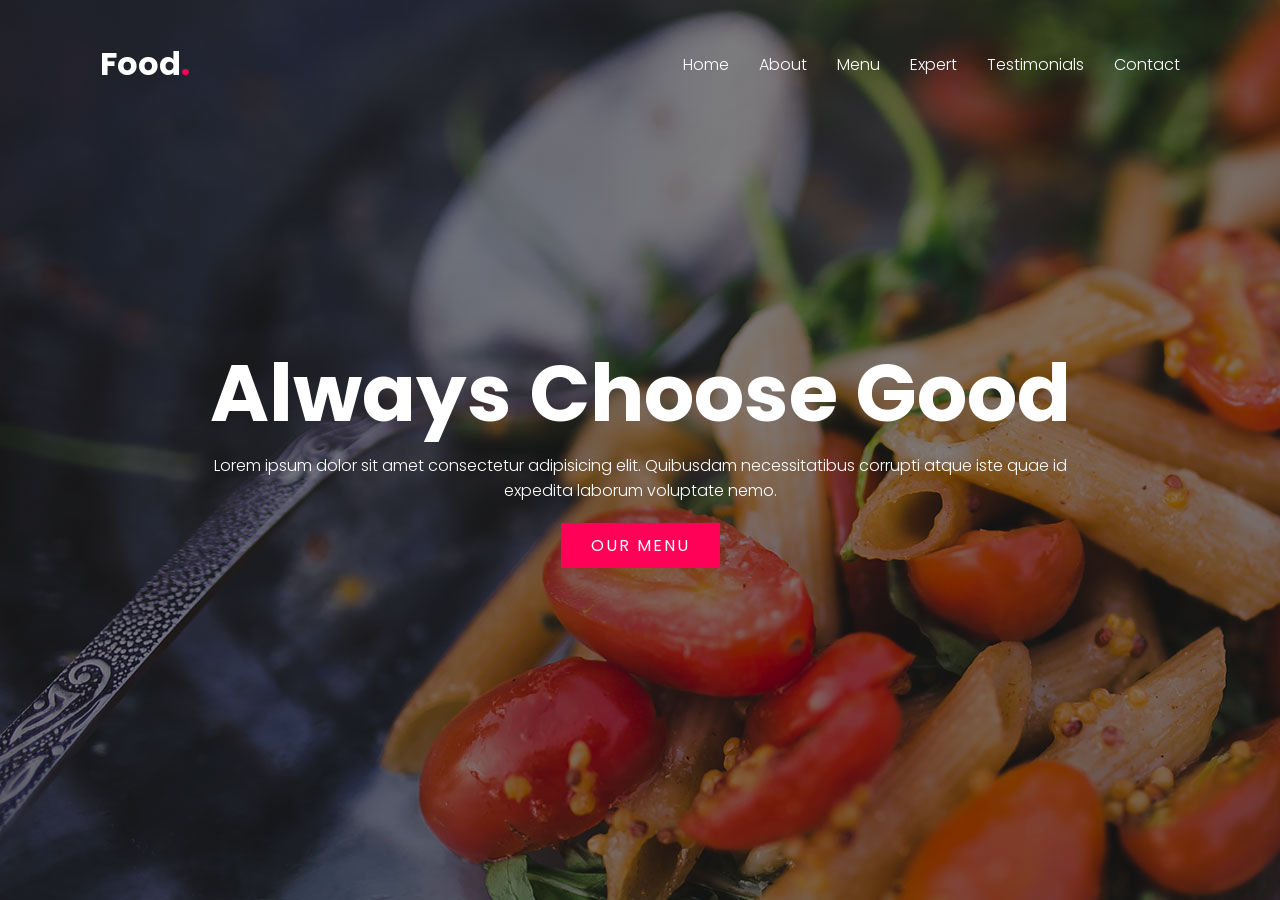
==== DAY-11/index.html @ 71aa3f83 "hero section and files" ====
<!DOCTYPE html>
<html lang="en">
<head>
    <meta charset="UTF-8">
    <meta http-equiv="X-UA-Compatible" content="IE=edge">
    <meta name="viewport" content="width=device-width, initial-scale=1.0">
    <title>Document</title>
    <link rel="stylesheet" href="style.css">
</head>
<body>
    <header>
        <a href="#" class="logo">Food<span>.</span></a>
        <ul class="navigation">
            <li><a href="#banner">Home</a></li>
            <li><a href="#about">About</a></li>
            <li><a href="#menu">Menu</a></li>
            <li><a href="#expert">Expert</a></li>
            <li><a href="#testimonials">Testimonials</a></li>
            <li><a href="#contact">Contact</a></li>
        </ul>
    </header>
    <section class="banner" id="banner">
        <div class="content">
            <h2>Always Choose Good</h2>
            <p>Lorem ipsum dolor sit amet consectetur adipisicing elit. Quibusdam necessitatibus corrupti atque iste quae id expedita laborum voluptate nemo.</p>
            <a href="#" class="btn">Our Menu</a>
        </div>
    </section>
</body>
</html>
---- DAY-11/style.css ----
@import url('https://fonts.googleapis.com/css?family=Poppins:200,300,400,500,600,700,800,900&display=swap');

*{
    margin:0;
    padding:0;
    box-sizing: border-box;
    font-family: 'Poppins',sans-serif;
}

p{
    font-weight: 300;
    color:#111;
}

.banner{
    position: relative;
    width: 100%;
    min-height: 100vh;
    display: flex;
    justify-content: center;
    align-items: center;
    background: url('./images/bg.jpg')
}

.banner .content{
    max-width: 900px;
    text-align: center;
}

.banner .content h2{
    font-size: 5em;
    color:#fff;
}

.banner .content p{
    font-size: 1em;
    color:#fff;
}

.btn{
    font-size: 1em;
    color:#fff;
    background: #ff0157;
    display: inline-block;
    padding:10px 30px;
    margin-top: 20px;
    text-transform: uppercase;
    text-decoration: none;
    letter-spacing: 2px;
    transition: 0.5s;
}

.btn:hover{
    letter-spacing: 6px;
}

header{
    position: fixed;
    top:0;
    left:0;
    width: 100%;
    padding:40px 100px;
    z-index: 10000;
    display: flex;
    justify-content: space-between;
    align-items: center;
    transition: 0.5s;
}

header .logo{
    color:#fff;
    font-weight: 700;
    font-size: 2em;
    text-decoration: none;
}

header .logo span{
    color:#ff0157
}

header .navigation{
    position: relative;
    display: flex;
}

header .navigation li{
    list-style: none;
    margin-left: 30px;
}

header .navigation li a{
    text-decoration: none;
    color: #fff;
    font-weight: 300;
}
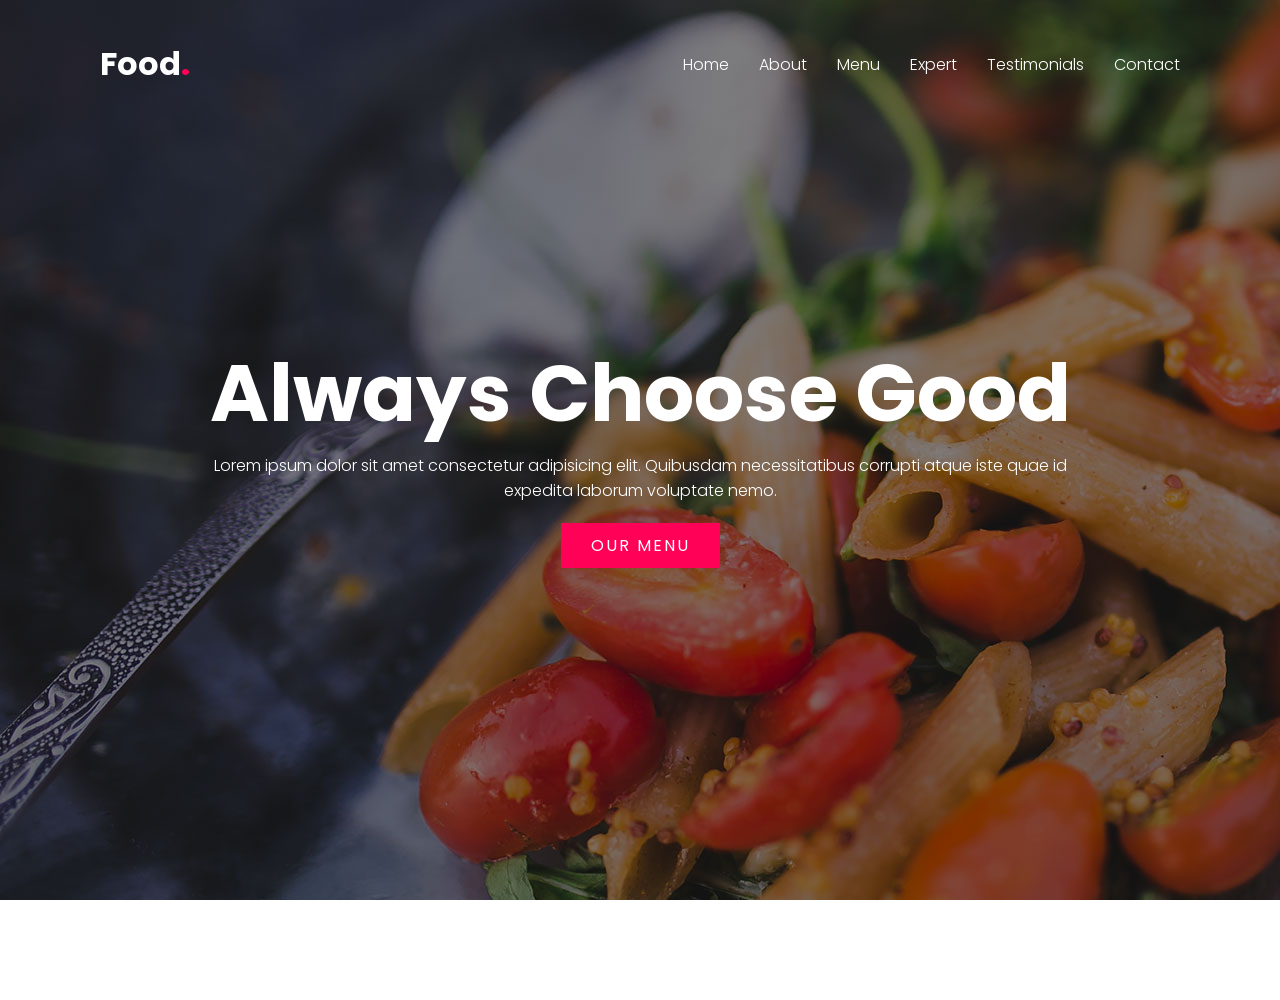
==== commit 7ea1ae61: "eventlistener added for sticky navbar" ====
--- a/DAY-11/index.html
+++ b/DAY-11/index.html
@@ -26,5 +26,12 @@
             <a href="#" class="btn">Our Menu</a>
         </div>
     </section>
+
+    <script type="text/javascript">
+        window.addEventListener('scroll',function(){
+            const header=document.querySelector('header');
+            header.classList.toggle("sticky",window.scrollY > 0);
+        });
+    </script>
 </body>
 </html>
--- a/DAY-11/style.css
+++ b/DAY-11/style.css
@@ -6,6 +6,11 @@
     box-sizing: border-box;
     font-family: 'Poppins',sans-serif;
 }
+
+body{
+    min-height: 1000px;
+}
+
 
 p{
     font-weight: 300;
@@ -66,6 +71,11 @@
     align-items: center;
     transition: 0.5s;
 }
+header.sticky{
+    background: #fff;
+    padding:10px 100px;
+    box-shadow: 0 5px 20px rgba(0,0, 0, 0.05);
+}
 
 header .logo{
     color:#fff;
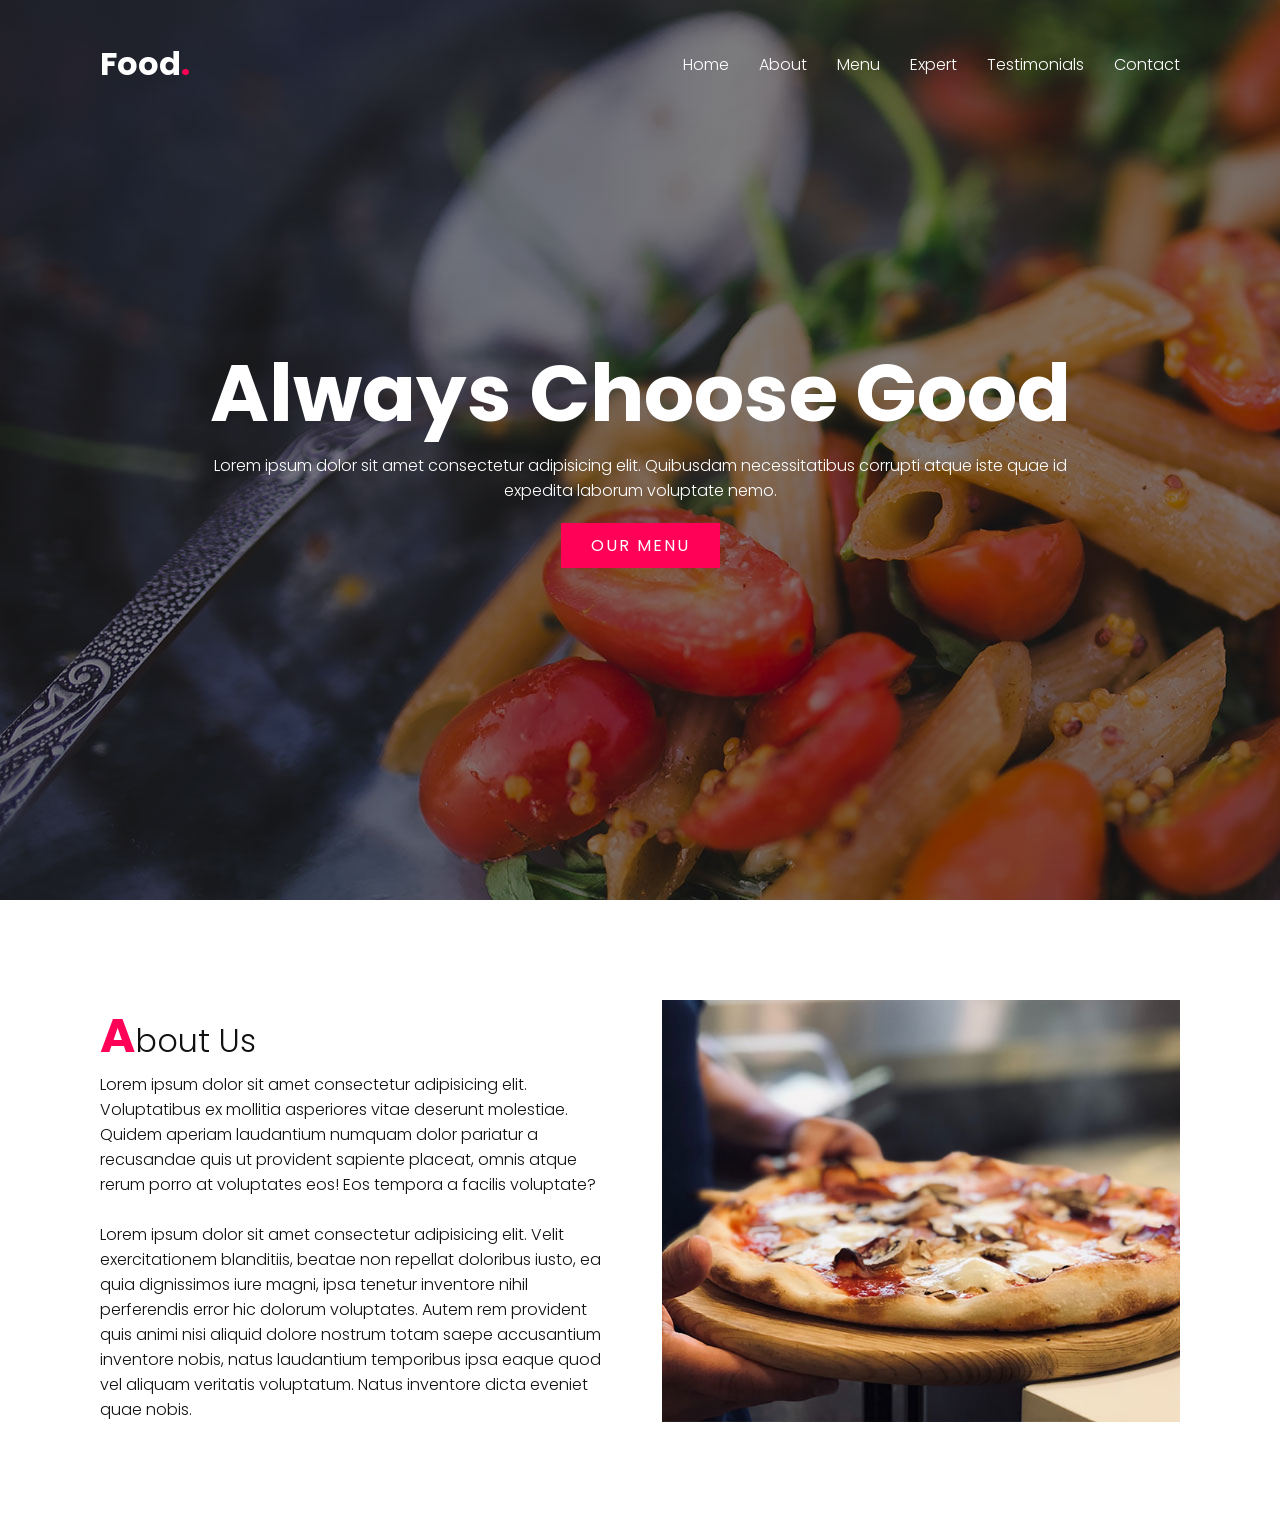
==== commit e133c8a3: "scroll behaviour and about section" ====
--- a/DAY-11/index.html
+++ b/DAY-11/index.html
@@ -27,6 +27,27 @@
         </div>
     </section>
 
+    <section class="about" id="about">
+        <div class="row">
+            <div class="col50">
+                <h2 class="titleText"><span>A</span>bout Us</h2>
+                <p>Lorem ipsum dolor sit amet consectetur adipisicing elit. Voluptatibus ex mollitia asperiores vitae deserunt molestiae. Quidem aperiam laudantium numquam dolor pariatur a recusandae quis ut provident sapiente placeat, omnis atque rerum porro at voluptates eos! Eos tempora a facilis voluptate?<br><br>Lorem ipsum dolor sit amet consectetur adipisicing elit. Velit exercitationem blanditiis, beatae non repellat doloribus iusto, ea quia dignissimos iure magni, ipsa tenetur inventore nihil perferendis error hic dolorum voluptates. Autem rem provident quis animi nisi aliquid dolore nostrum totam saepe accusantium inventore nobis, natus laudantium temporibus ipsa eaque quod vel aliquam veritatis voluptatum. Natus inventore dicta eveniet quae nobis.</p>
+            </div>
+            <div class="col50">
+                <div class="imgBx">
+                    <img src="./images/img1.jpg" alt="image1">
+                </div>
+            </div>
+        </div>
+    </section>
+
+
+
+
+
+
+
+
     <script type="text/javascript">
         window.addEventListener('scroll',function(){
             const header=document.querySelector('header');
--- a/DAY-11/style.css
+++ b/DAY-11/style.css
@@ -5,12 +5,8 @@
     padding:0;
     box-sizing: border-box;
     font-family: 'Poppins',sans-serif;
+    scroll-behavior: smooth;
 }
-
-body{
-    min-height: 1000px;
-}
-
 
 p{
     font-weight: 300;
@@ -84,6 +80,10 @@
     text-decoration: none;
 }
 
+header.sticky .logo{
+    color:#111;
+}
+
 header .logo span{
     color:#ff0157
 }
@@ -104,3 +104,54 @@
     font-weight: 300;
 }
 
+header.sticky .navigation li a{
+    color:#111;
+}
+
+header .navigation li a:hover{
+    color:#ff0157;
+}
+
+section{
+    padding: 100px;
+}
+
+.row{
+    position: relative;
+    width: 100%;
+    display: flex;
+    justify-content: space-between;
+}
+
+.row .col50{
+    position: relative;
+    width: 48%;
+}
+
+.titleText{
+    color:#111;
+    font-size: 2em;
+    font-weight: 300;
+}
+
+.titleText span{
+    color:#ff0157;
+    font-weight: 700;
+    font-size: 1.5em;
+}
+
+.row .col50 .imgBx{
+    position:relative;
+    width: 100%;
+    /*min-height: 300px;*/
+    height: 100%;
+}
+
+.row .col50 .imgBx img{
+    position: absolute;
+    top:0;
+    left:0;
+    width: 100%;
+    height: 100%;
+    object-fit:cover;
+}
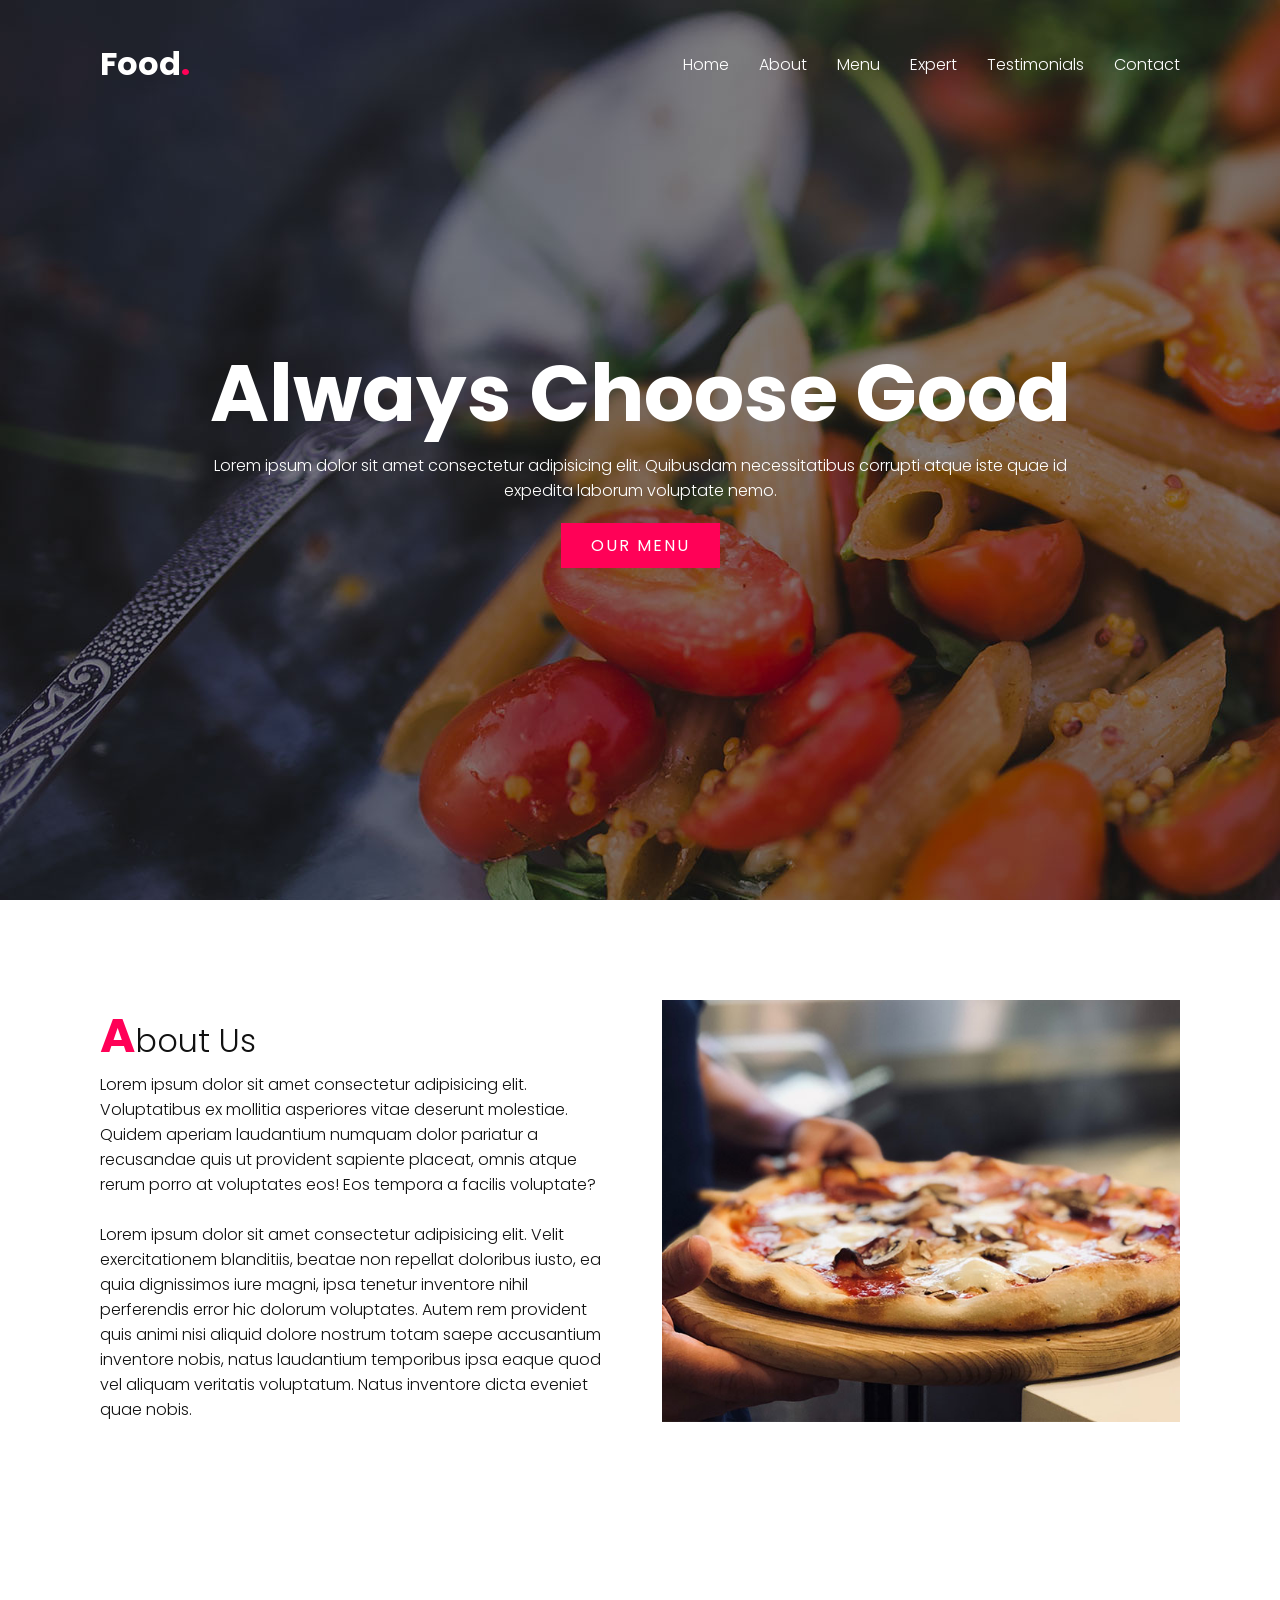
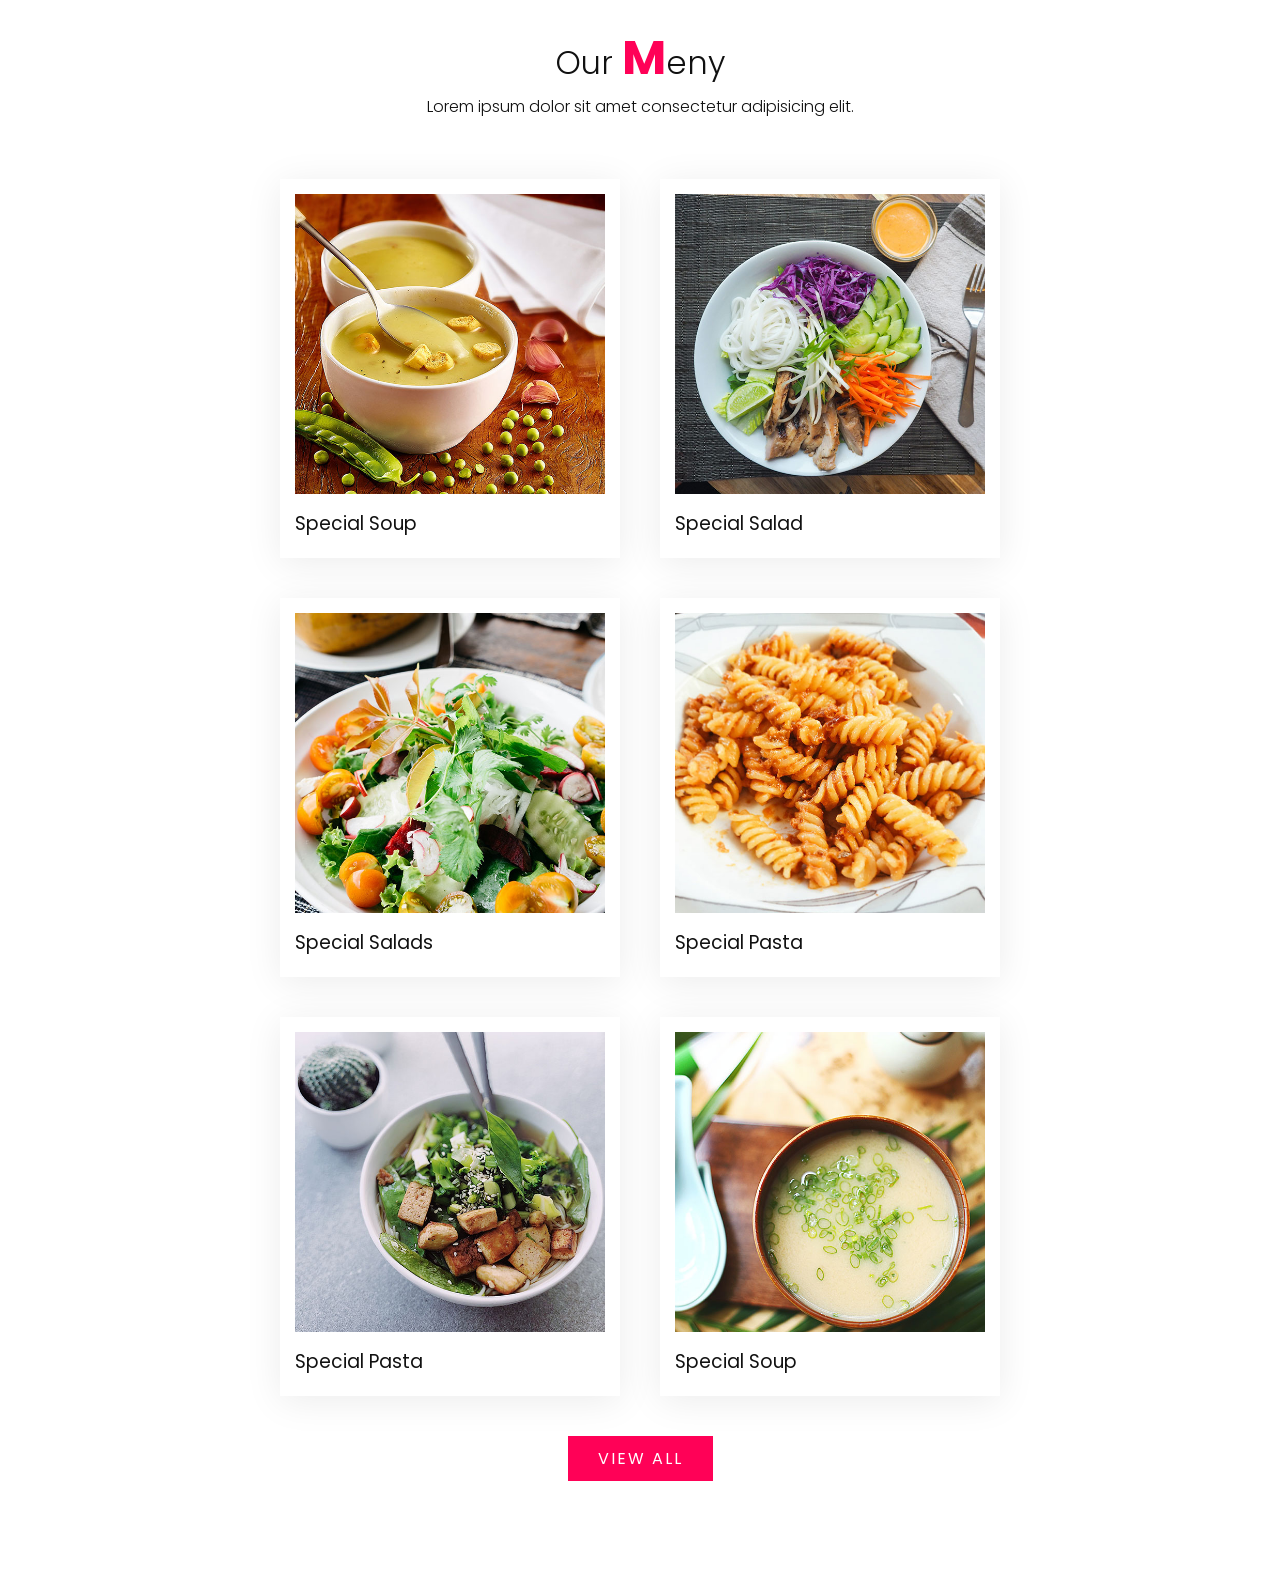
==== commit faa81b5c: "Menu for food page done" ====
--- a/DAY-11/index.html
+++ b/DAY-11/index.html
@@ -41,7 +41,65 @@
         </div>
     </section>
 
-
+    <section class="menu" id="menu">
+        <div class="title">
+            <h2 class="titleText">Our <span>M</span>eny</h2>
+            <p>Lorem ipsum dolor sit amet consectetur adipisicing elit.</p>
+        </div>
+        <div class="content">
+            <div class="box">
+                <div class="imgBx">
+                    <img src="./images/menu1.jpg" alt="menu1">
+                </div>
+                <div class="text">
+                    <h3>Special Salad</h3>
+                </div>
+            </div>
+            <div class="box">
+                <div class="imgBx">
+                    <img src="./images/menu2.jpg" alt="menu2">
+                </div>
+                <div class="text">
+                    <h3>Special Soup</h3>
+                </div>
+            </div>
+            <div class="box">
+                <div class="imgBx">
+                    <img src="./images/menu3.jpg" alt="menu3">
+                </div>
+                <div class="text">
+                    <h3>Special Pasta</h3>
+                </div>
+            </div>
+            <div class="box">
+                <div class="imgBx">
+                    <img src="./images/menu4.jpg" alt="menu4">
+                </div>
+                <div class="text">
+                    <h3>Special Salads</h3>
+                </div>
+            </div>
+            <div class="box">
+                <div class="imgBx">
+                    <img src="./images/menu5.jpg" alt="menu5">
+                </div>
+                <div class="text">
+                    <h3>Special Soup</h3>
+                </div>
+            </div>
+            <div class="box">
+                <div class="imgBx">
+                    <img src="./images/menu6.jpg" alt="menu6">
+                </div>
+                <div class="text">
+                    <h3>Special Pasta</h3>
+                </div>
+            </div>
+        </div>
+        <div class="title">
+            <a href="#" class="btn">View All</a>
+        </div>
+    </section> 
 
 
 
--- a/DAY-11/style.css
+++ b/DAY-11/style.css
@@ -154,4 +154,51 @@
     width: 100%;
     height: 100%;
     object-fit:cover;
+}
+
+.title{
+    width: 100%;
+    display: flex;
+    justify-content: center;
+    align-items: center;
+    flex-direction: column;
+}
+
+.menu .content{
+    display: flex;
+    justify-content: center;
+    flex-direction: row-reverse;
+    flex-wrap: wrap;
+    margin-top: 40px;
+}
+
+.menu .content .box{
+    width: 340px;
+    margin:20px;
+    border:15px solid #fff;
+    box-shadow: 0 5px 35px rgba(0,0, 0,0.08);
+}
+
+.menu .content .box .imgBx{
+    position: relative;
+    width: 100%;
+    height:300px
+}
+
+.menu .content .box .imgBx img{
+    position: absolute;
+    top:0;
+    left:0;
+    width: 100%;
+    height:100%;
+    object-fit: cover;
+}
+
+.menu .content .box .text{
+    padding: 15px 0 5px;
+}
+
+.menu .content .box .text h3{
+    font-weight: 400;
+    color:#111;
 }
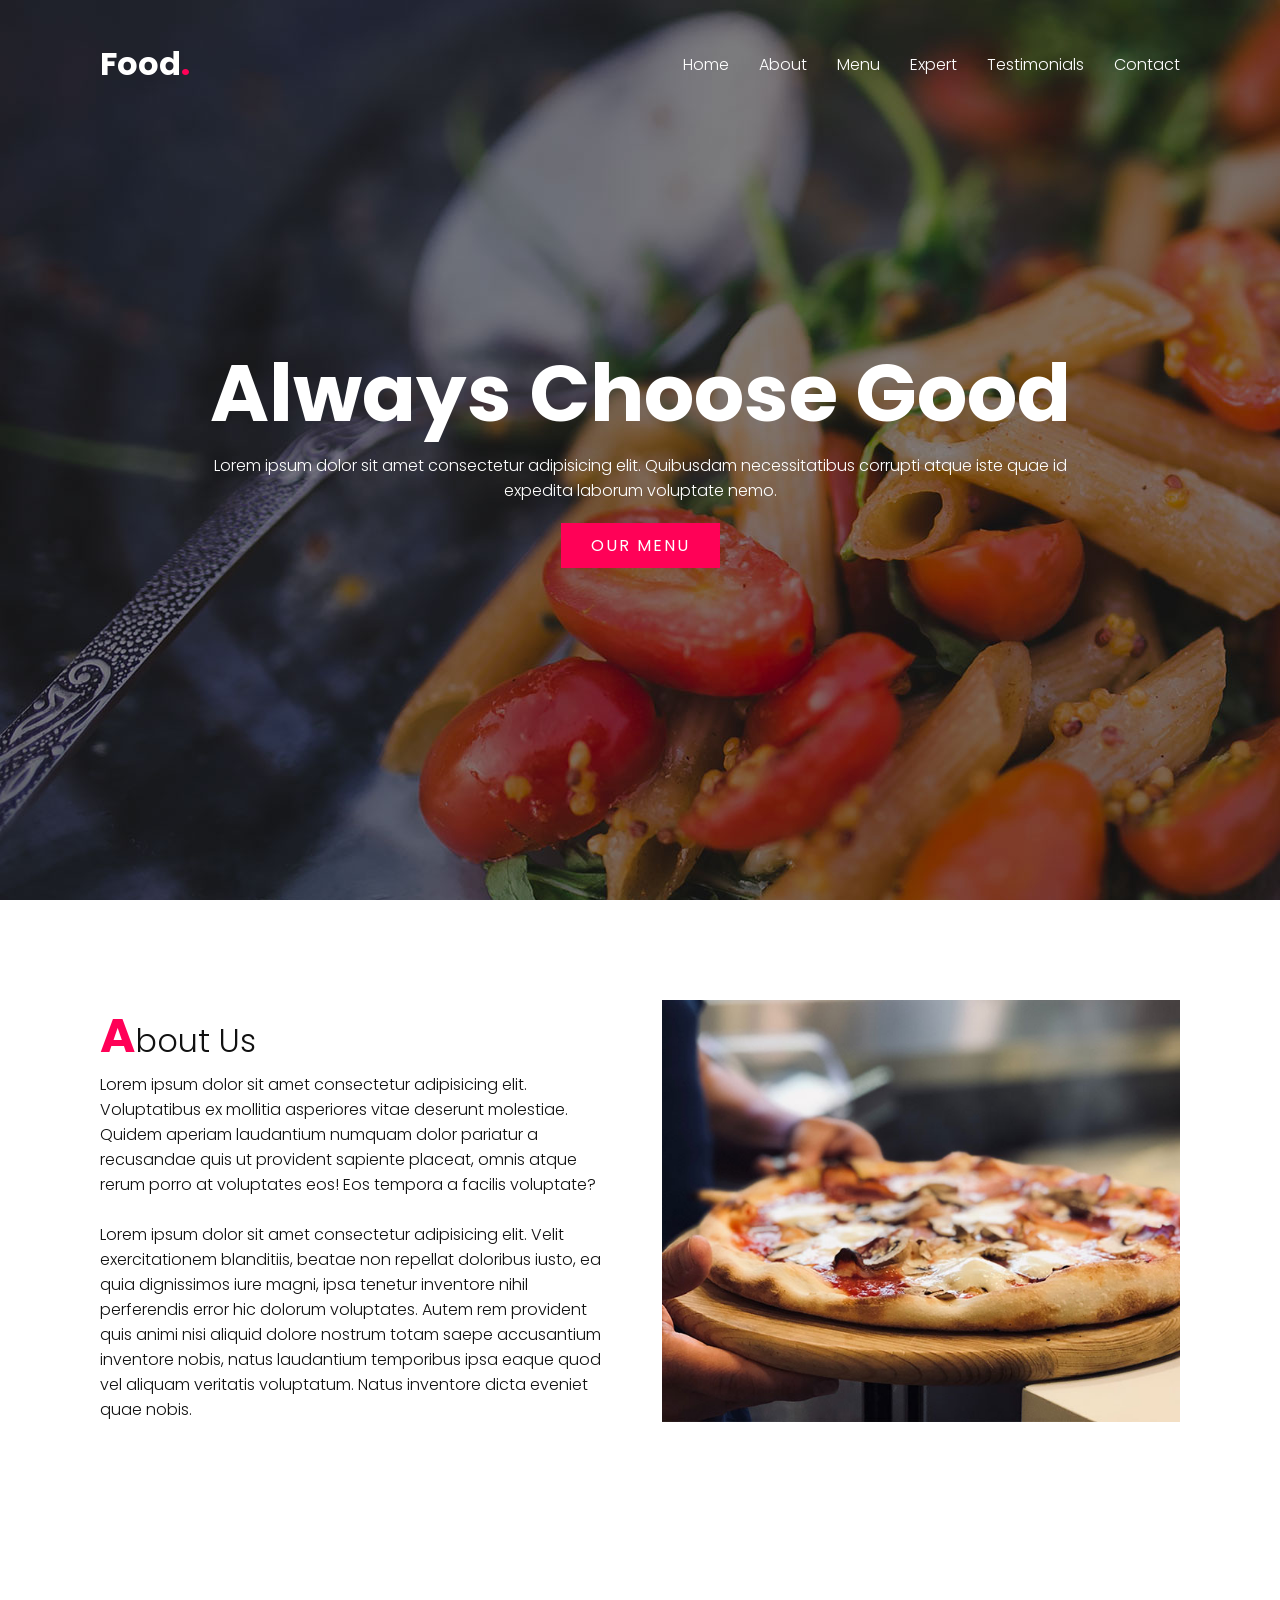
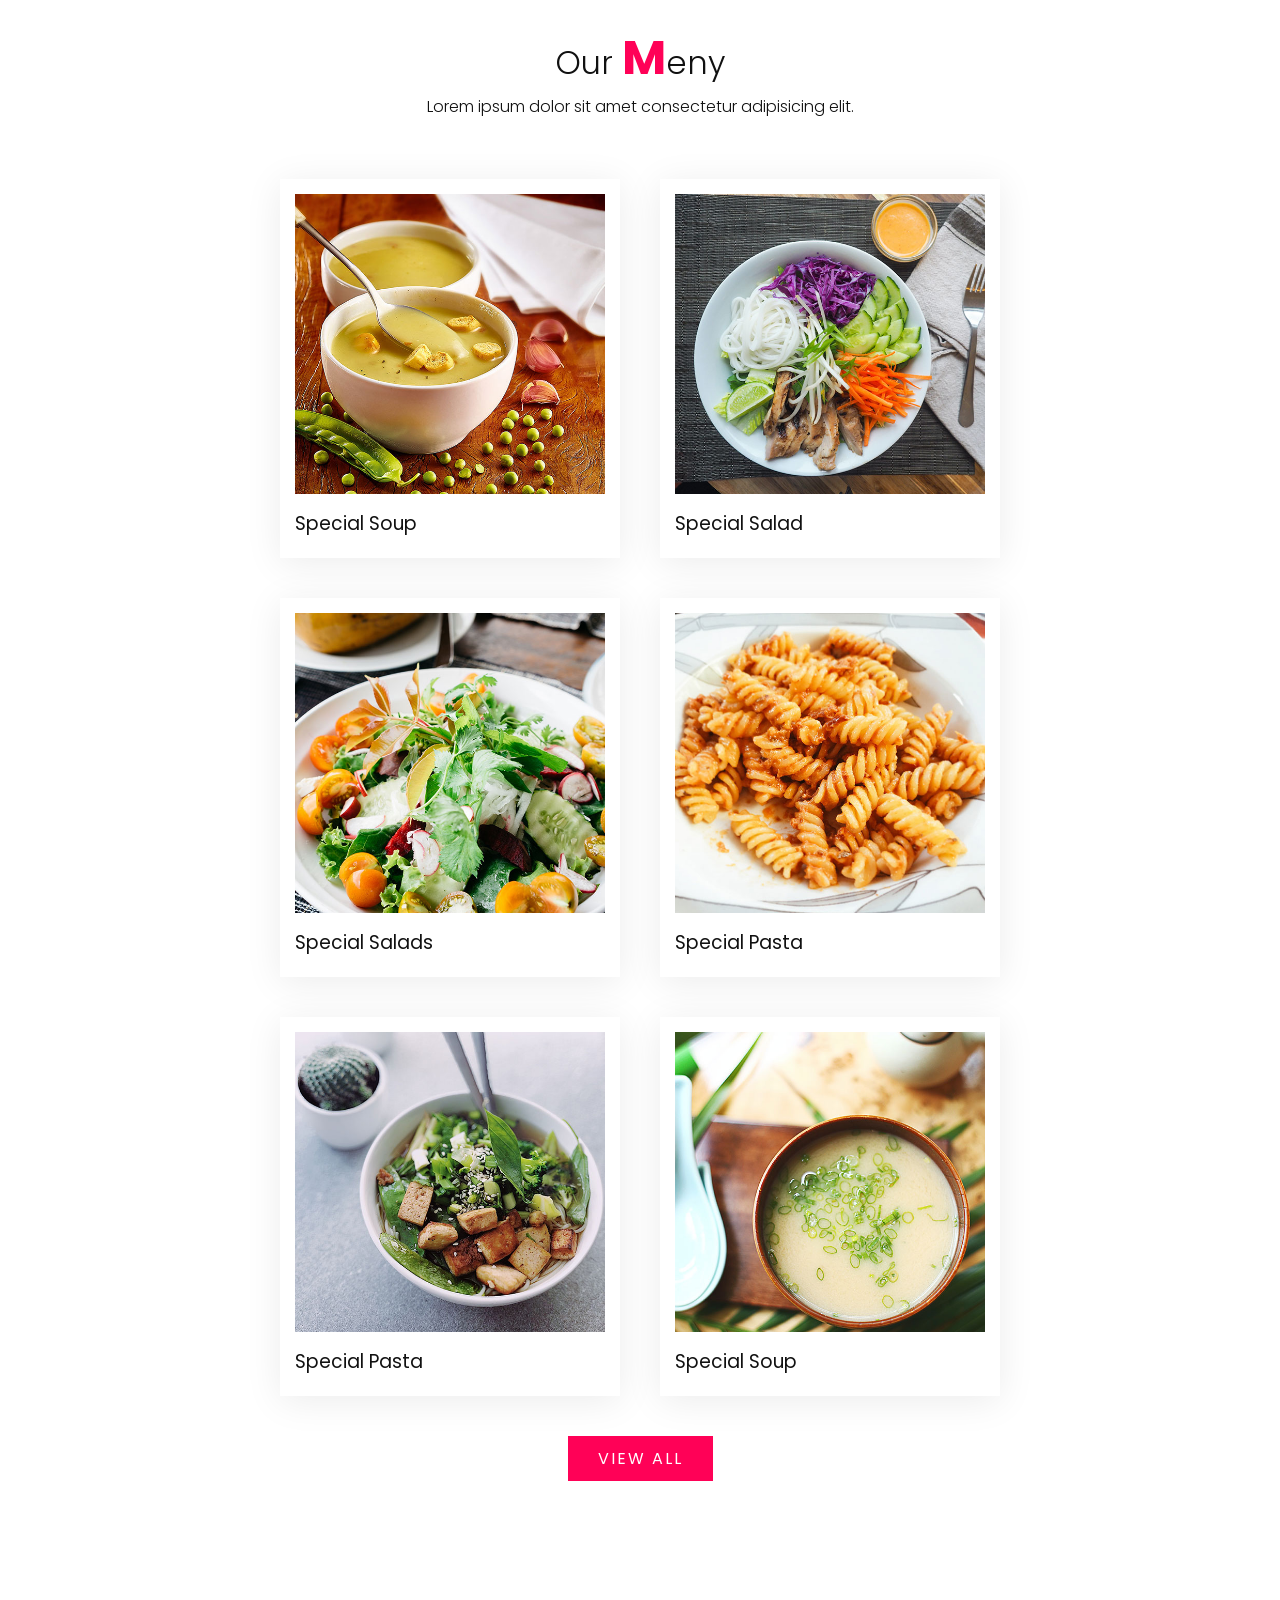
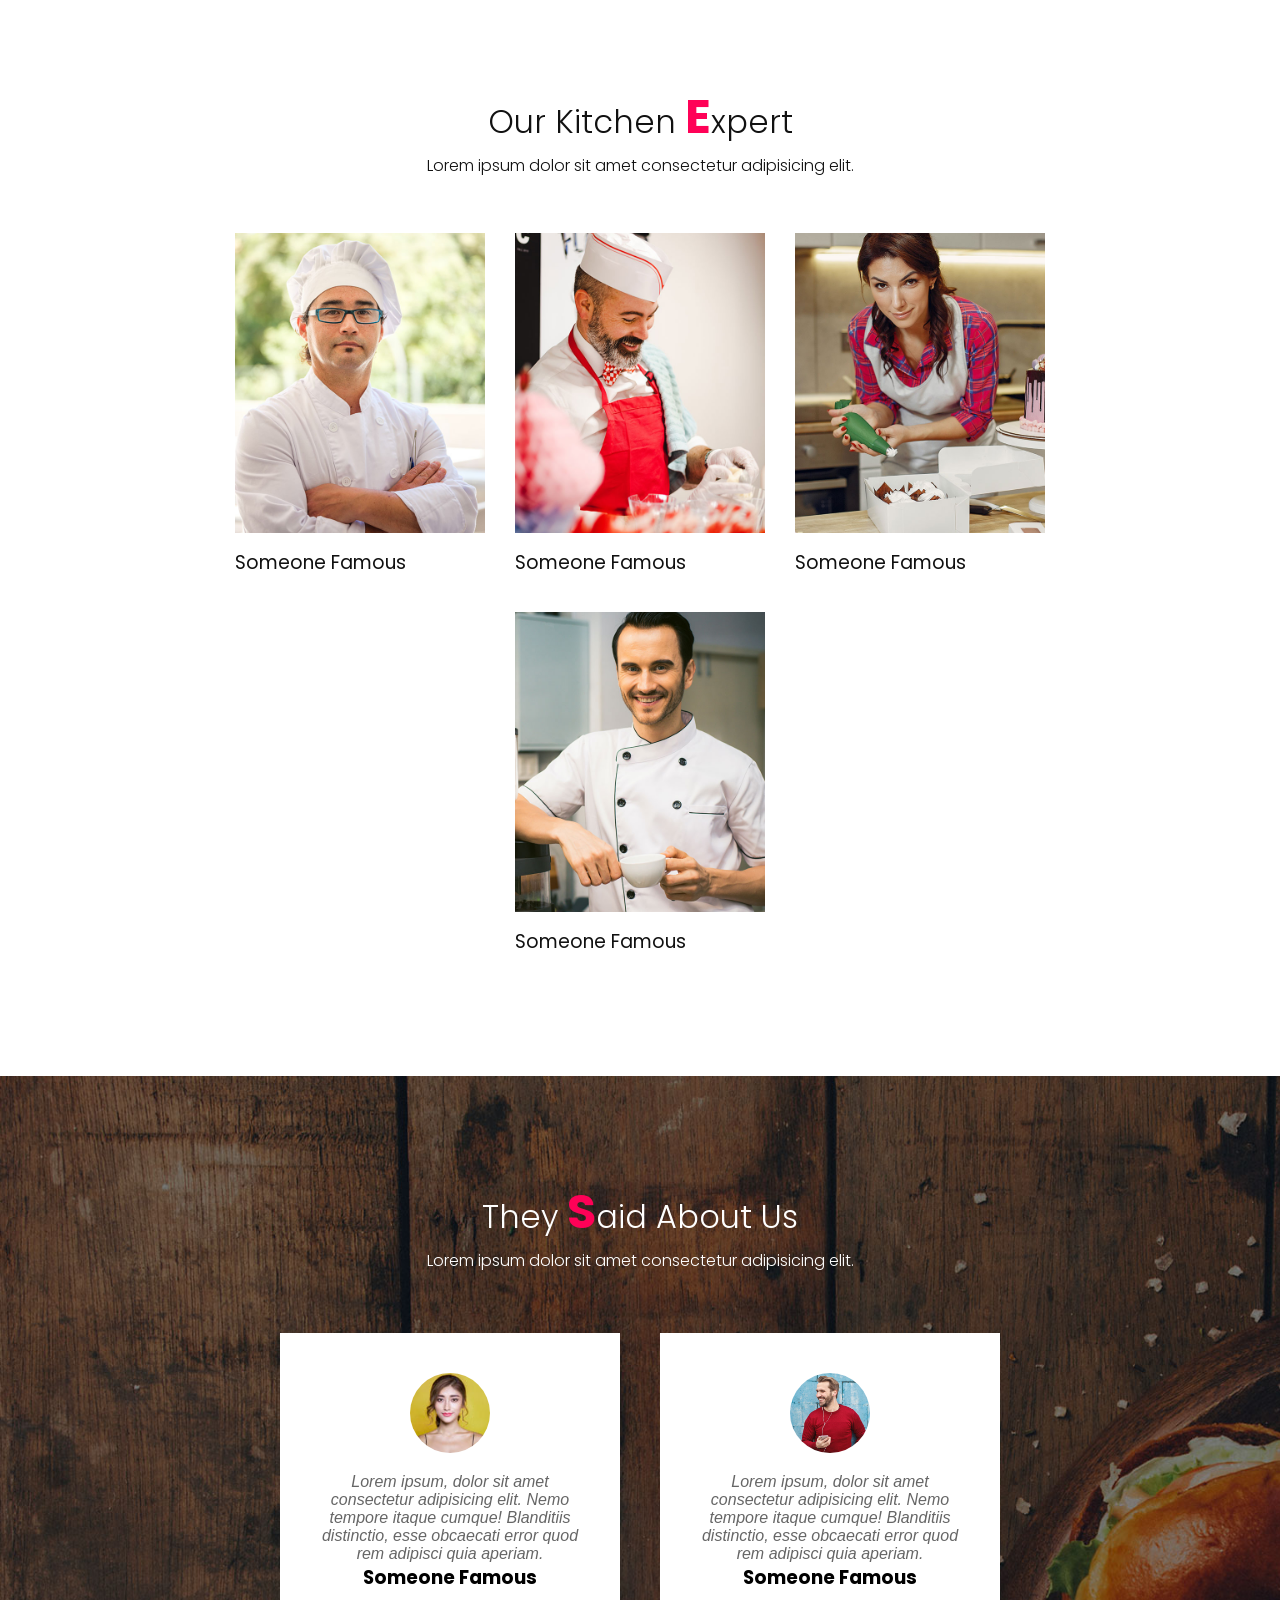
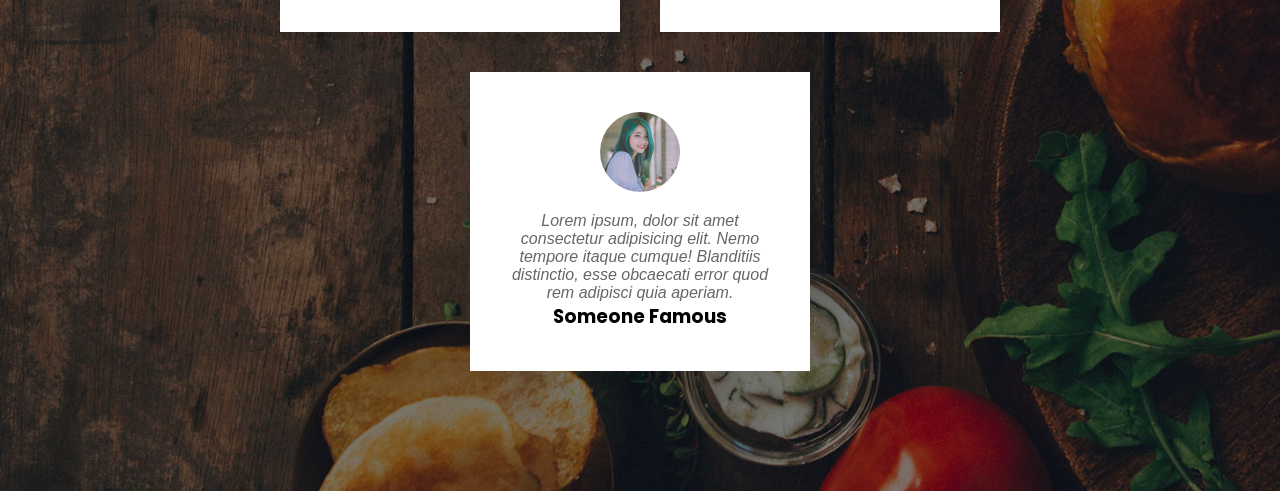
==== commit 602beda4: "more sections added" ====
--- a/DAY-11/index.html
+++ b/DAY-11/index.html
@@ -101,10 +101,82 @@
         </div>
     </section> 
 
+    <section class="expert" id="expert">
+        <div class="title">
+            <h2 class="titleText">Our Kitchen <span>E</span>xpert</h2>
+            <p>Lorem ipsum dolor sit amet consectetur adipisicing elit.</p>
+        </div>
+        <div class="content">
+            <div class="box">
+                <div class="imgBx">
+                    <img src="./images/expert1.jpg" alt="expert1">
+                </div>
+                <div class="text">
+                    <h3>Someone Famous</h3>
+                </div>
+            </div>
+            <div class="box">
+                <div class="imgBx">
+                    <img src="./images/expert2.jpg" alt="expert2">
+                </div>
+                <div class="text">
+                    <h3>Someone Famous</h3>
+                </div>
+            </div>
+            <div class="box">
+                <div class="imgBx">
+                    <img src="./images/expert3.jpg" alt="expert3">
+                </div>
+                <div class="text">
+                    <h3>Someone Famous</h3>
+                </div>
+            </div>
+            <div class="box">
+                <div class="imgBx">
+                    <img src="./images/expert4.jpg" alt="expert4">
+                </div>
+                <div class="text">
+                    <h3>Someone Famous</h3>
+                </div>
+            </div>
+        </div>
+    </section>
 
-
-
-
+    <section class="testimonials" id="testimonials">
+        <div class="title white">
+            <h2 class="titleText">They <span>S</span>aid About Us</h2>
+            <p>Lorem ipsum dolor sit amet consectetur adipisicing elit.</p>
+        </div>
+        <div class="content">
+            <div class="box">
+               <div class="imgBx">
+                   <img src="./images/testi1.jpg" alt="testi1">
+               </div>
+               <div class="text">
+                   <p>Lorem ipsum, dolor sit amet consectetur adipisicing elit. Nemo tempore itaque cumque! Blanditiis distinctio, esse obcaecati error quod rem adipisci quia aperiam.</p>
+                   <h3>Someone Famous</h3>
+               </div> 
+            </div>
+            <div class="box">
+                <div class="imgBx">
+                    <img src="./images/testi2.jpg" alt="testi2">
+                </div>
+                <div class="text">
+                    <p>Lorem ipsum, dolor sit amet consectetur adipisicing elit. Nemo tempore itaque cumque! Blanditiis distinctio, esse obcaecati error quod rem adipisci quia aperiam.</p>
+                    <h3>Someone Famous</h3>
+                </div> 
+             </div>
+             <div class="box">
+                <div class="imgBx">
+                    <img src="./images/testi3.jpg" alt="testi3">
+                </div>
+                <div class="text">
+                    <p>Lorem ipsum, dolor sit amet consectetur adipisicing elit. Nemo tempore itaque cumque! Blanditiis distinctio, esse obcaecati error quod rem adipisci quia aperiam.</p>
+                    <h3>Someone Famous</h3>
+                </div> 
+             </div>
+        </div>
+    </section>
 
     <script type="text/javascript">
         window.addEventListener('scroll',function(){
--- a/DAY-11/style.css
+++ b/DAY-11/style.css
@@ -201,4 +201,96 @@
 .menu .content .box .text h3{
     font-weight: 400;
     color:#111;
+}
+
+.expert .content{
+    display: flex;
+    justify-content: center;
+    flex-wrap: wrap;
+    flex-direction: row;
+    margin-top: 40px;
+}
+
+.expert .content .box{
+    width: 250px;
+    margin: 15px;
+}
+
+.expert .content .box .imgBx{
+    position: relative;
+    width: 100%;
+    height: 300px;
+}
+
+.expert .content .box .imgBx img{
+    position: absolute;
+    top:0;
+    left:0;
+    width: 100%;
+    height:100%;
+    object-fit: cover;
+}
+
+.expert .content .box  .text{
+    padding: 15px 0 5px;
+}
+
+.expert .content .box  .text h3{
+    font-weight: 400;
+    color:#111;
+}
+
+.testimonials{
+    background: url(./images/bg2.jpg);
+    background-size:cover;
+}
+
+.white .titleText, .white p{
+    color:#fff;
+}
+
+.testimonials .content{
+    display: flex;
+    justify-content: center;
+    flex-wrap: wrap;
+    flex-direction:row;
+    margin-top: 40px;
+}
+
+.testimonials .content .box{
+    width: 340px;
+    margin:20px;
+    padding:40px;
+    background: #fff;
+    display: flex;
+    justify-content: center;
+    align-items: center;
+    flex-direction: column;
+}
+
+.testimonials .content .box .imgBx{
+    position: relative;
+    width: 80px;
+    height: 80px;
+    margin-bottom: 20px;
+    border-radius: 50%;
+    overflow: hidden;
+}
+
+.testimonials .content .box .imgBx img{
+    position: absolute;
+    top:0;
+    left:0;
+    width: 100%;
+    height:100%;
+    object-fit: cover;
+}
+
+.testimonials .content .box  .text{
+    text-align: center;
+}
+
+.testimonials .content .box  .text p{
+    color:#666;
+    font-style: italic;
 }
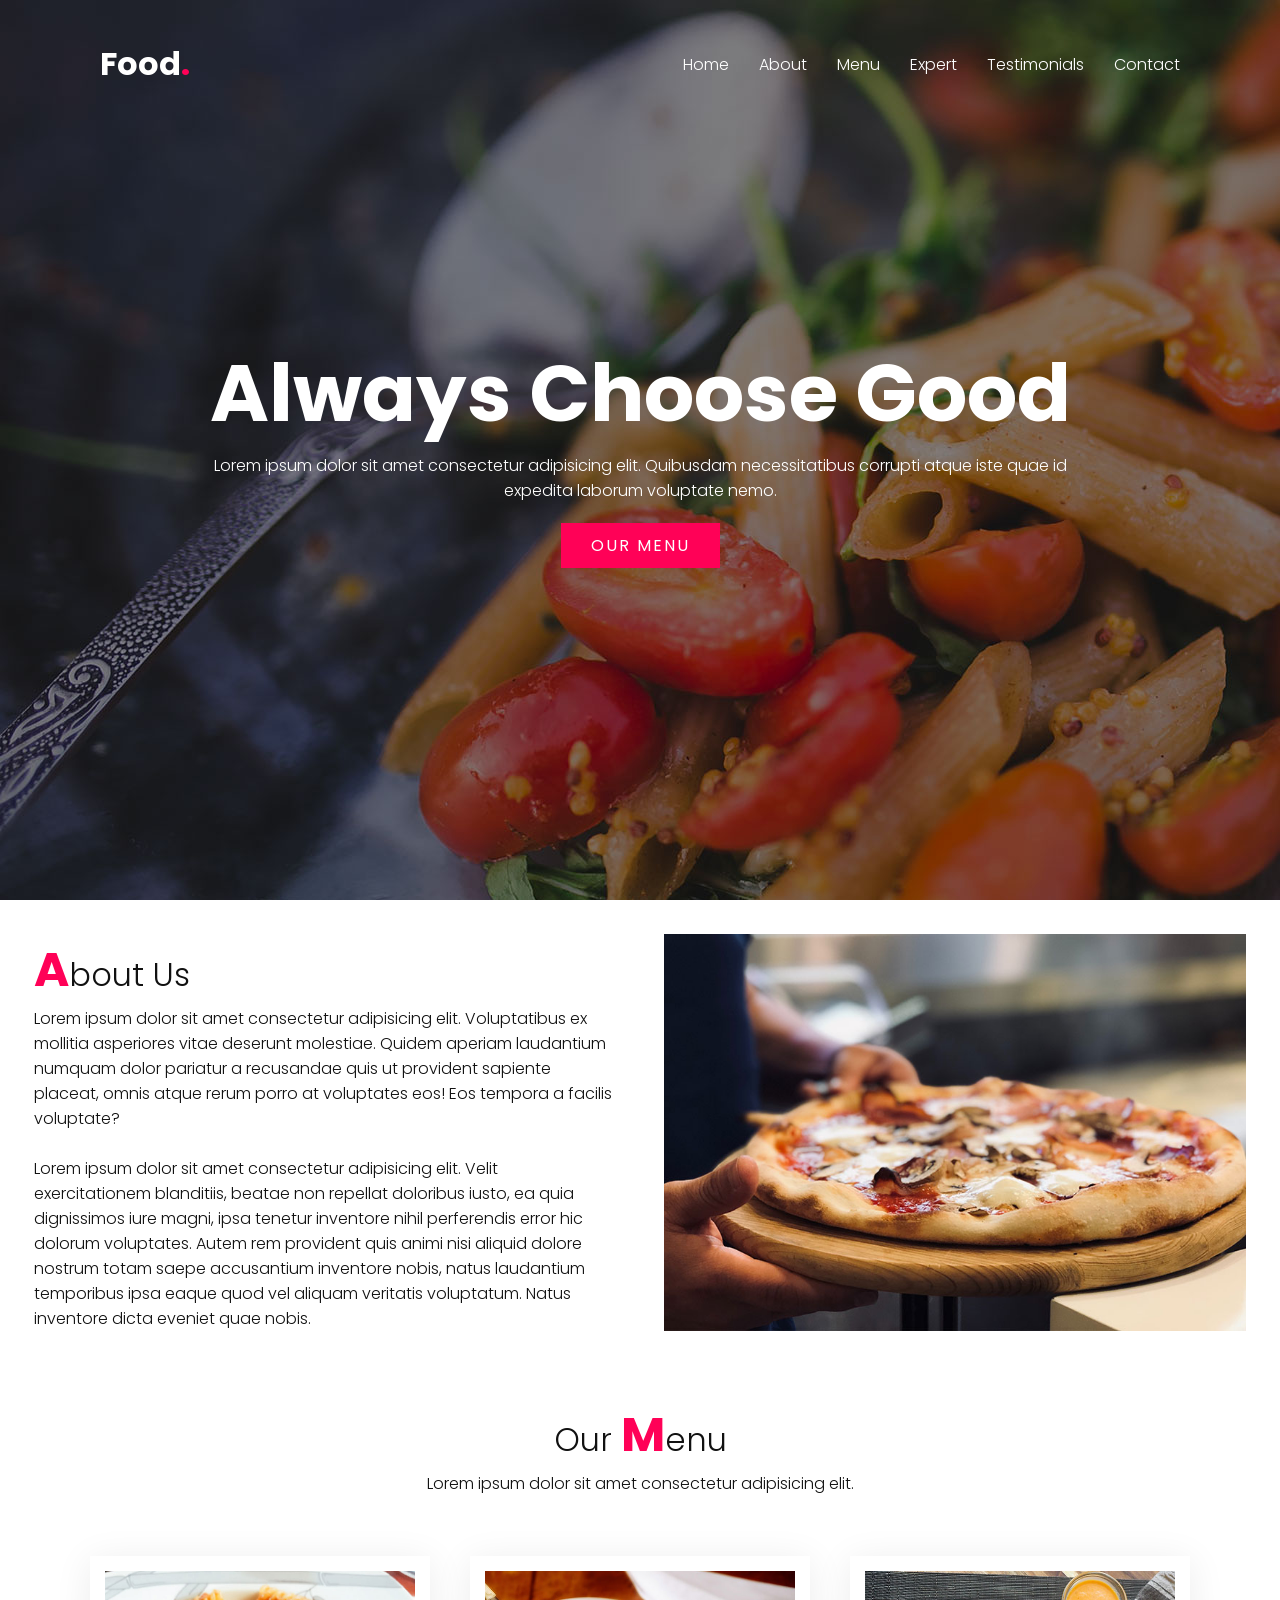
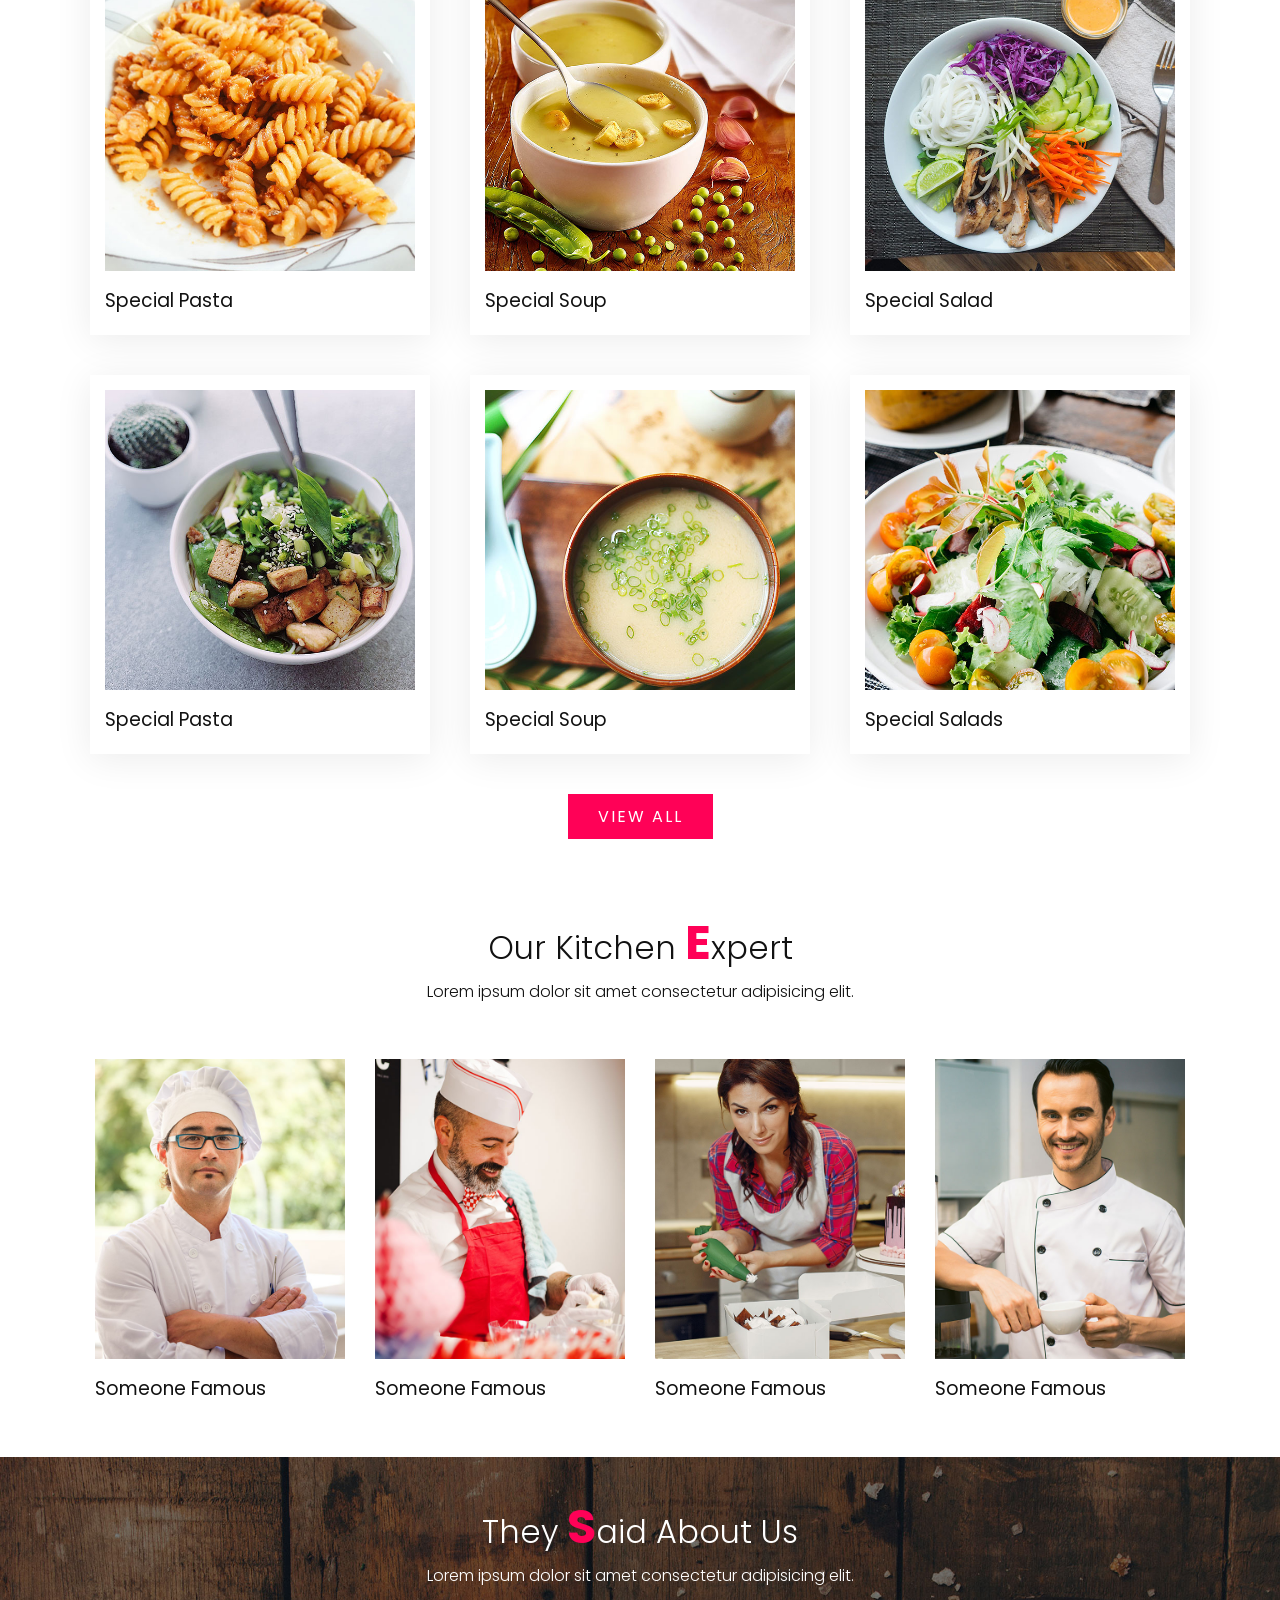
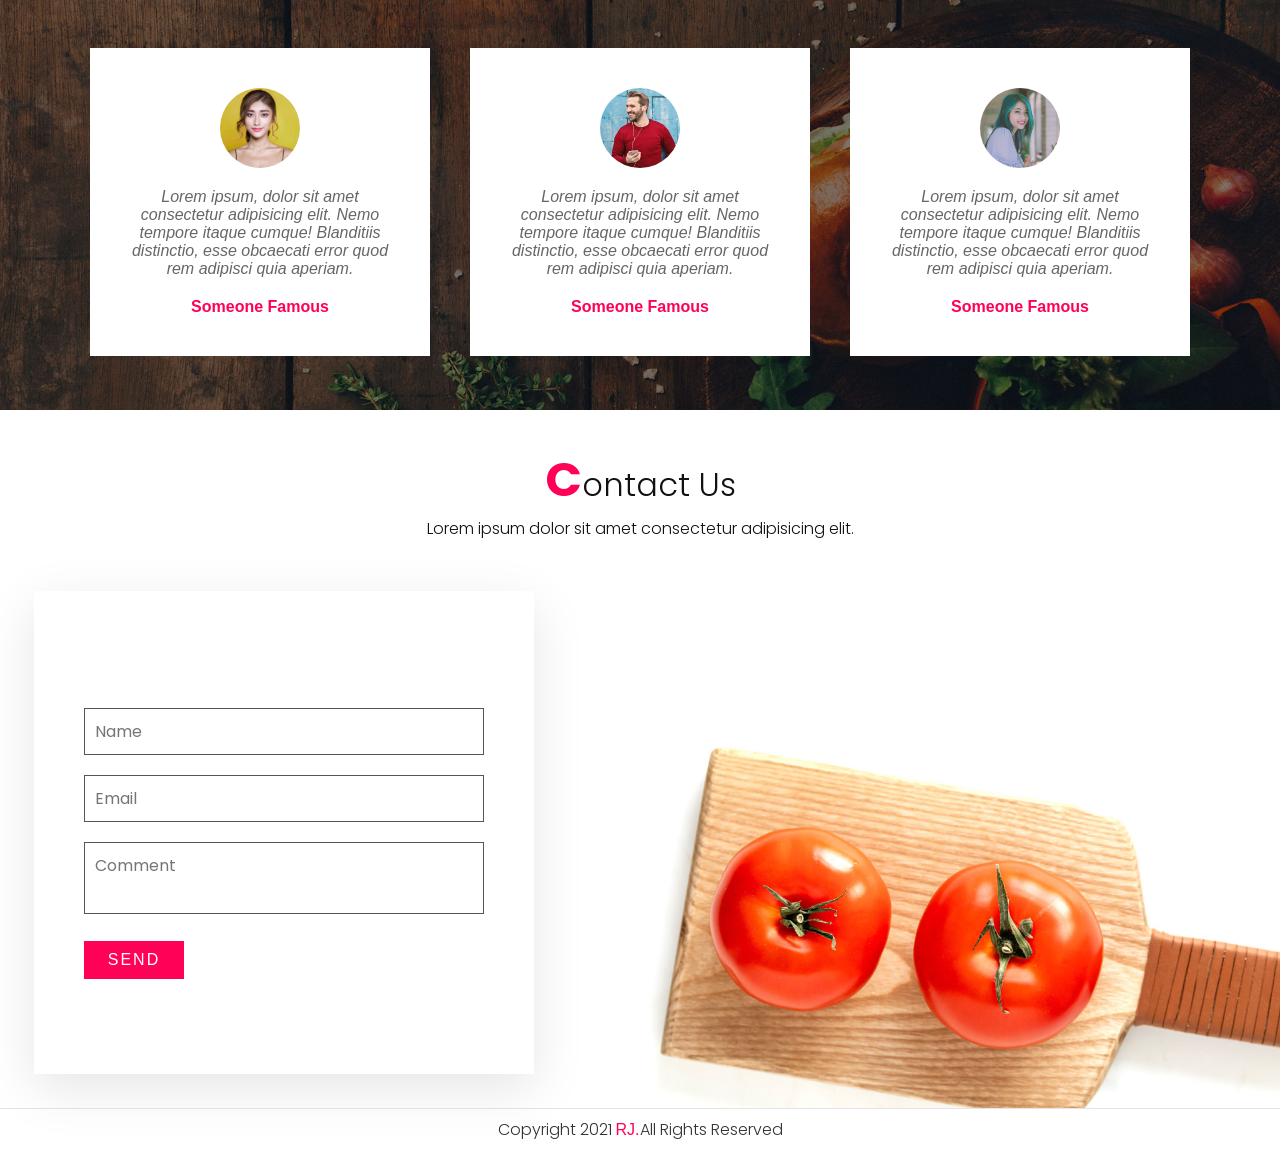
==== commit 5278b290: "Website done" ====
--- a/DAY-11/index.html
+++ b/DAY-11/index.html
@@ -4,19 +4,20 @@
     <meta charset="UTF-8">
     <meta http-equiv="X-UA-Compatible" content="IE=edge">
     <meta name="viewport" content="width=device-width, initial-scale=1.0">
-    <title>Document</title>
+    <title>Food</title>
     <link rel="stylesheet" href="style.css">
 </head>
 <body>
     <header>
         <a href="#" class="logo">Food<span>.</span></a>
+        <div class="menuToggle" onclick="toggleMenu();"></div>
         <ul class="navigation">
-            <li><a href="#banner">Home</a></li>
-            <li><a href="#about">About</a></li>
-            <li><a href="#menu">Menu</a></li>
-            <li><a href="#expert">Expert</a></li>
-            <li><a href="#testimonials">Testimonials</a></li>
-            <li><a href="#contact">Contact</a></li>
+            <li><a href="#banner" onclick="toggleMenu();">Home</a></li>
+            <li><a href="#about" onclick="toggleMenu();">About</a></li>
+            <li><a href="#menu" onclick="toggleMenu();" onclick="toggleMenu();">Menu</a></li>
+            <li><a href="#expert" onclick="toggleMenu();">Expert</a></li>
+            <li><a href="#testimonials" onclick="toggleMenu();">Testimonials</a></li>
+            <li><a href="#contact" onclick="toggleMenu();">Contact</a></li>
         </ul>
     </header>
     <section class="banner" id="banner">
@@ -43,7 +44,7 @@
 
     <section class="menu" id="menu">
         <div class="title">
-            <h2 class="titleText">Our <span>M</span>eny</h2>
+            <h2 class="titleText">Our <span>M</span>enu</h2>
             <p>Lorem ipsum dolor sit amet consectetur adipisicing elit.</p>
         </div>
         <div class="content">
@@ -178,11 +179,44 @@
         </div>
     </section>
 
+    <section class="contact" id="contact">
+        <div class="title">
+            <h2 class="titleText"><span>C</span>ontact Us</h2>
+            <p>Lorem ipsum dolor sit amet consectetur adipisicing elit.</p>
+        </div>
+        <div class="contactForm">
+            <h3>Send Message</h3>
+            <div class="inputBox">
+                <input type="text" placeholder="Name">
+            </div>
+            <div class="inputBox">
+                <input type="text" placeholder="Email">
+            </div>
+            <div class="inputBox">
+                <textarea placeholder="Comment"></textarea>
+            </div>
+            <div class="inputBox">
+                <input type="submit" value="Send">
+            </div>
+        </div>
+    </section>
+    
+    <div class="copyrightText">
+        <p>Copyright 2021 <a href="#"> RJ.</a>All Rights Reserved</p>
+    </div>
+
     <script type="text/javascript">
         window.addEventListener('scroll',function(){
             const header=document.querySelector('header');
             header.classList.toggle("sticky",window.scrollY > 0);
         });
+
+        function toggleMenu(){
+            const menuToggle = document.querySelector('.menuToggle');
+            const navigation = document.querySelector('.navigation');
+            menuToggle.classList.toggle('active');
+            navigation.classList.toggle('active');
+        }
     </script>
 </body>
 </html>
--- a/DAY-11/style.css
+++ b/DAY-11/style.css
@@ -113,7 +113,7 @@
 }
 
 section{
-    padding: 100px;
+    padding: 34px;
 }
 
 .row{
@@ -293,4 +293,200 @@
 .testimonials .content .box  .text p{
     color:#666;
     font-style: italic;
+}
+
+.testimonials .content .box  .text h3{
+    margin-top: 20px;
+    color:#111;
+    font-size: 1em;
+    color:#ff0157;
+    font-weight: 600;
+}
+
+.contact{
+    background: url(./images/bg3.jpg);
+    background-size: cover;
+}
+
+.contactForm{
+    padding:75px 50px;
+    background:#fff;
+    box-shadow:0 15px 50px rgba(0,0, 0, 0.1);
+    max-width: 500px;
+    margin-top: 50px;
+}
+
+.contactForm h3{
+    color:#fff;
+    font-size: 1.2em;
+    margin-bottom: 20px;
+    font-weight: 500;
+}
+
+.contactForm .inputBox{
+    position: relative;
+    width: 100%;
+    margin-bottom: 20px;
+}
+
+.contactForm .inputBox input,
+.contactForm .inputBox textarea{
+    width: 100%;
+    border: 1px solid #555;
+    padding:10px;
+    color:#111;
+    outline: none;
+    font-size: 16px;
+    font-weight: 400;
+    resize: none;
+}
+
+.contactForm .inputBox input[type="submit"]{
+    font-size: 1em;
+    color:#fff;
+    background:#ff0157;
+    display: inline-block;
+    text-transform: uppercase;
+    text-decoration: none;
+    letter-spacing: 2px;
+    transition: 0.5s;
+    max-width: 100px;
+    font-weight: 500;
+    border:none;
+    cursor: pointer;
+}
+
+.copyrightText{
+    padding: 8px 40px;
+    border-top: 1px solid rgba(0,0, 0, 0.1);
+    text-align: center;
+}
+
+.copyrightText p{
+    color:#333;
+}
+
+.copyrightText a{
+    color:#ff0157;
+    font-weight: 500;
+    text-decoration: none;
+}
+
+@media (max-width:991px){
+    header,
+    header.sticky{
+        padding: 10px 20px;
+    }
+
+    header .navigation{
+        display: none;
+    }
+
+    header .navigation.active{
+        width: 100%;
+        height: calc(100% - 68px);
+        position: fixed;
+        top: 68px;
+        left:0;
+        display:flex;
+        justify-content: center;
+        align-items: center;
+        flex-direction: column;
+        background:#fff;
+    }
+
+    header .navigation li{
+        margin-left: 0;
+    }
+
+    header .navigation li a{
+        color:#111;
+        font-size: 1.6em;
+    }
+
+    .menuToggle{
+        position: relative;
+        width: 40px;
+        height: 40px;
+        background: url(./images/menu.png);
+        background-size: 30px;
+        background-repeat: no-repeat;
+        background-position: center;
+        cursor: pointer;
+    }
+
+    .menuToggle.active{
+        background:url(./images/close.png);
+        background-size: 25px;
+        background-repeat: no-repeat;
+        background-position: center;
+    }
+
+    header.sticky .menuToggle{
+        filter: invert(1);
+    }
+
+    section{
+        padding: 20px;
+    }
+
+    .banner .content h2{
+        font-size: 3em;
+        color:#fff;
+    }
+
+    .row{
+        flex-direction: column;
+    }
+
+    .row .col50{
+        position: relative;
+        width: 100%;
+    }
+
+    .row .col50 .imgBx{
+        height: 300px;
+        margin-top: 20px;
+    }
+
+    .menu .content{
+        margin-top: 20px;
+    }
+
+    .menu .content .box{
+        margin:10px;
+    }
+
+    .menu .content .box .imgBx{
+        height: 260px;
+    }
+
+    .title{
+        text-align: center;
+    }
+
+    .titleText{
+        font-size: 1.8em;
+        line-height: 1.5em;
+        margin-bottom: 15px;
+        font-weight: 300;
+    }
+
+    .testimonials .content .box{
+        margin:10px;
+        padding:20px;
+    }
+
+    .contactForm{
+        padding:35px 40px;
+        margin-top: 20px;
+        margin-bottom: 30px;
+    }
+}
+
+@media (max-width:480px){
+    .banner .content h2{
+        font-size: 2.2em;
+        color:#fff;
+    }
 }
